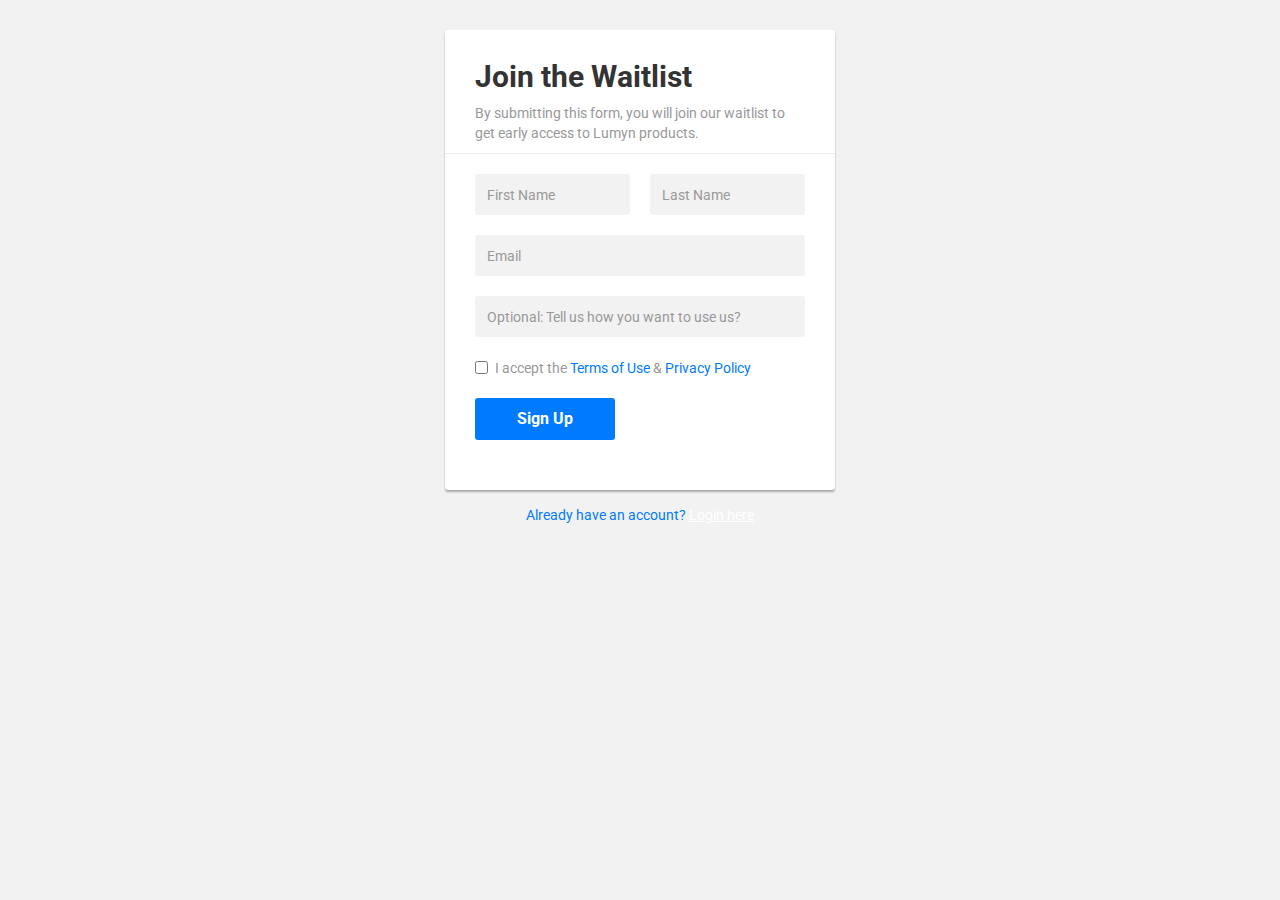
==== sign-up/templates/signup.html @ 04488afa "init for waitlist" ====
<!DOCTYPE html>
<html lang="en">

<head>
    <meta charset="utf-8">
    <meta http-equiv="X-UA-Compatible" content="IE=edge">
    <meta name="viewport" content="width=device-width, initial-scale=1">
    <link href="https://fonts.googleapis.com/css?family=Roboto:400,700" rel="stylesheet">
    <title>Bootstrap Simple Login Form with Blue Background</title>
    <link rel="stylesheet" href="https://maxcdn.bootstrapcdn.com/bootstrap/3.3.7/css/bootstrap.min.css">
    <script src="https://ajax.googleapis.com/ajax/libs/jquery/1.12.4/jquery.min.js"></script>
    <script src="https://maxcdn.bootstrapcdn.com/bootstrap/3.3.7/js/bootstrap.min.js"></script>
    <style>
        body {
            color: #fff;
            background: #f2f2f2;
            font-family: 'Roboto', sans-serif;
        }

        .form-control {
            height: 41px;
            background: #f2f2f2;
            box-shadow: none !important;
            border: none;
        }

        .form-control:focus {
            background: #e2e2e2;
        }

        .form-control,
        .btn {
            border-radius: 3px;
        }

        .signup-form {
            width: 390px;
            margin: 30px auto;
        }

        .signup-form form {
            color: #999;
            border-radius: 3px;
            margin-bottom: 15px;
            background: #fff;
            box-shadow: 0px 2px 2px rgba(0, 0, 0, 0.3);
            padding: 30px;
        }

        .signup-form h2 {
            color: #333;
            font-weight: bold;
            margin-top: 0;
        }

        .signup-form hr {
            margin: 0 -30px 20px;
        }

        .signup-form .form-group {
            margin-bottom: 20px;
        }

        .signup-form input[type="checkbox"] {
            margin-top: 3px;
        }

        .signup-form .row div:first-child {
            padding-right: 10px;
        }

        .signup-form .row div:last-child {
            padding-left: 10px;
        }

        .signup-form .btn {
            font-size: 16px;
            font-weight: bold;
            background: #007bff;
            border: none;
            min-width: 140px;
        }

        .signup-form .btn:hover,
        .signup-form .btn:focus {
            background: #0056b3 !important;
            outline: none;
        }

        .signup-form a {
            color: #fff;
            text-decoration: underline;
        }

        .signup-form a:hover {
            text-decoration: none;
        }

        .signup-form form a {
            color: #007bff;
            text-decoration: none;
        }

        .signup-form form a:hover {
            text-decoration: underline;
        }

        .signup-form .hint-text {
            color: #007bff;
            padding-bottom: 15px;
            text-align: center;
        }
    </style>
</head>

<body>
    <div class="signup-form">
        <form action="{{ url_for('signup') }}" method="post">
            <h2>Join the Waitlist</h2>
            <p>By submitting this form, you will join our waitlist to get early access to Lumyn products.</p>
            <hr>
            <div class="form-group">
                <div class="row">
                    <div class="col-xs-6"><input type="text" class="form-control" name="first_name"
                            placeholder="First Name" required="required"></div>
                    <div class="col-xs-6"><input type="text" class="form-control" name="last_name"
                            placeholder="Last Name" required="required"></div>
                </div>
            </div>
            <div class="form-group">
                <input type="email" class="form-control" name="email" placeholder="Email" required="required">
            </div>
            <div class="form-group">
                <input type="optional_text" class="form-control" name="optional_text"
                    placeholder="Optional: Tell us how you want to use us?">
            </div>
            <div class="form-group">
                <label class="checkbox-inline"><input type="checkbox" required="required"> I accept the <a
                        href="#">Terms of Use</a> &amp; <a href="#">Privacy Policy</a></label>
            </div>
            <div class="form-group">
                <button type="submit" class="btn btn-primary btn-lg">Sign Up</button>
            </div>
        </form>
        <div class="hint-text">Already have an account? <a href="#">Login here</a></div>
    </div>
</body>

</html>
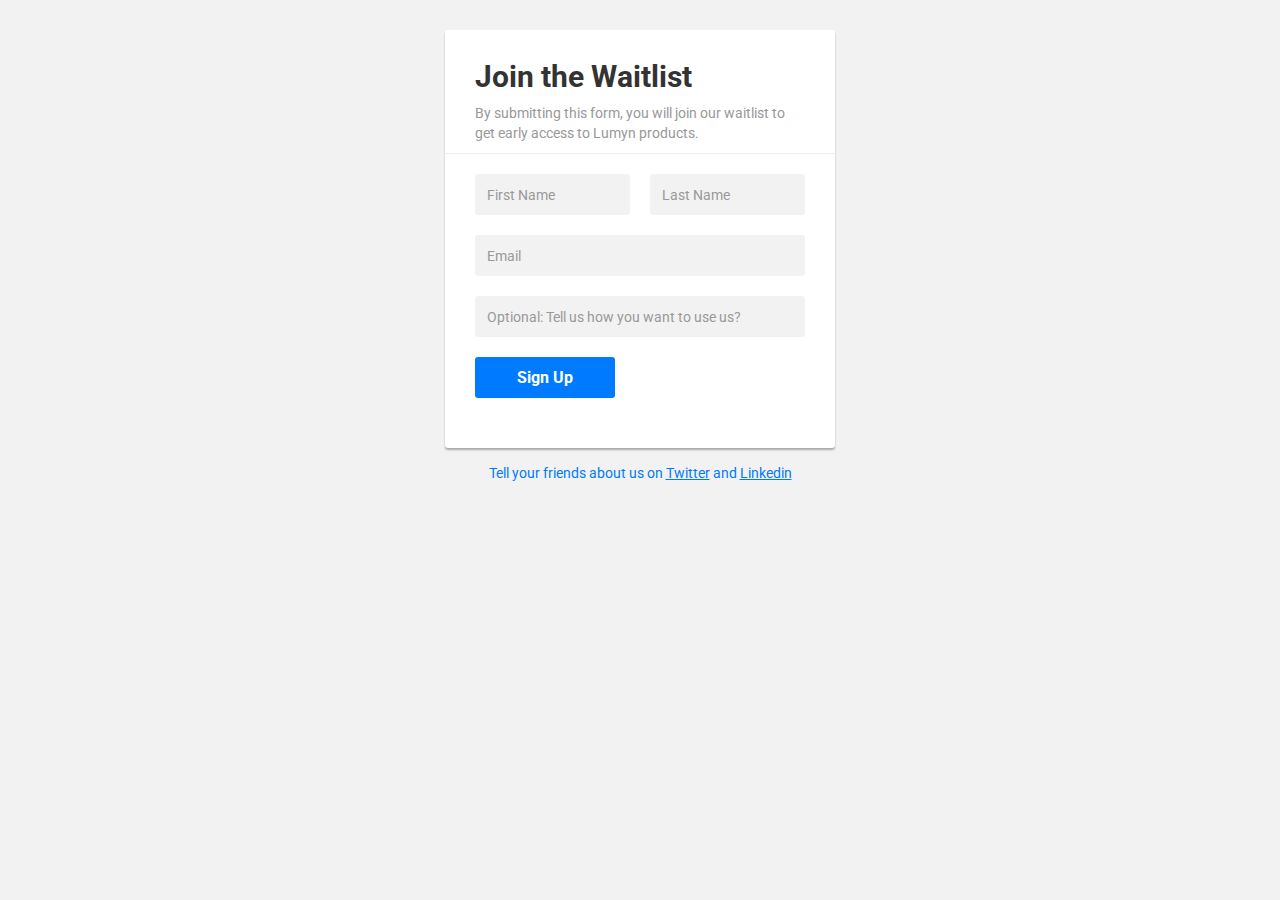
==== commit 3e6b226d: "cleaning" ====
--- a/sign-up/templates/signup.html
+++ b/sign-up/templates/signup.html
@@ -88,7 +88,7 @@
         }
 
         .signup-form a {
-            color: #fff;
+            color: #007bff;
             text-decoration: underline;
         }
 
@@ -135,14 +135,11 @@
                     placeholder="Optional: Tell us how you want to use us?">
             </div>
             <div class="form-group">
-                <label class="checkbox-inline"><input type="checkbox" required="required"> I accept the <a
-                        href="#">Terms of Use</a> &amp; <a href="#">Privacy Policy</a></label>
-            </div>
-            <div class="form-group">
                 <button type="submit" class="btn btn-primary btn-lg">Sign Up</button>
             </div>
         </form>
-        <div class="hint-text">Already have an account? <a href="#">Login here</a></div>
+        <div class="hint-text">Tell your friends about us on <a href="twitter.com">Twitter</a> and <a
+                href="linkedin.com">Linkedin</a></div>
     </div>
 </body>
 
